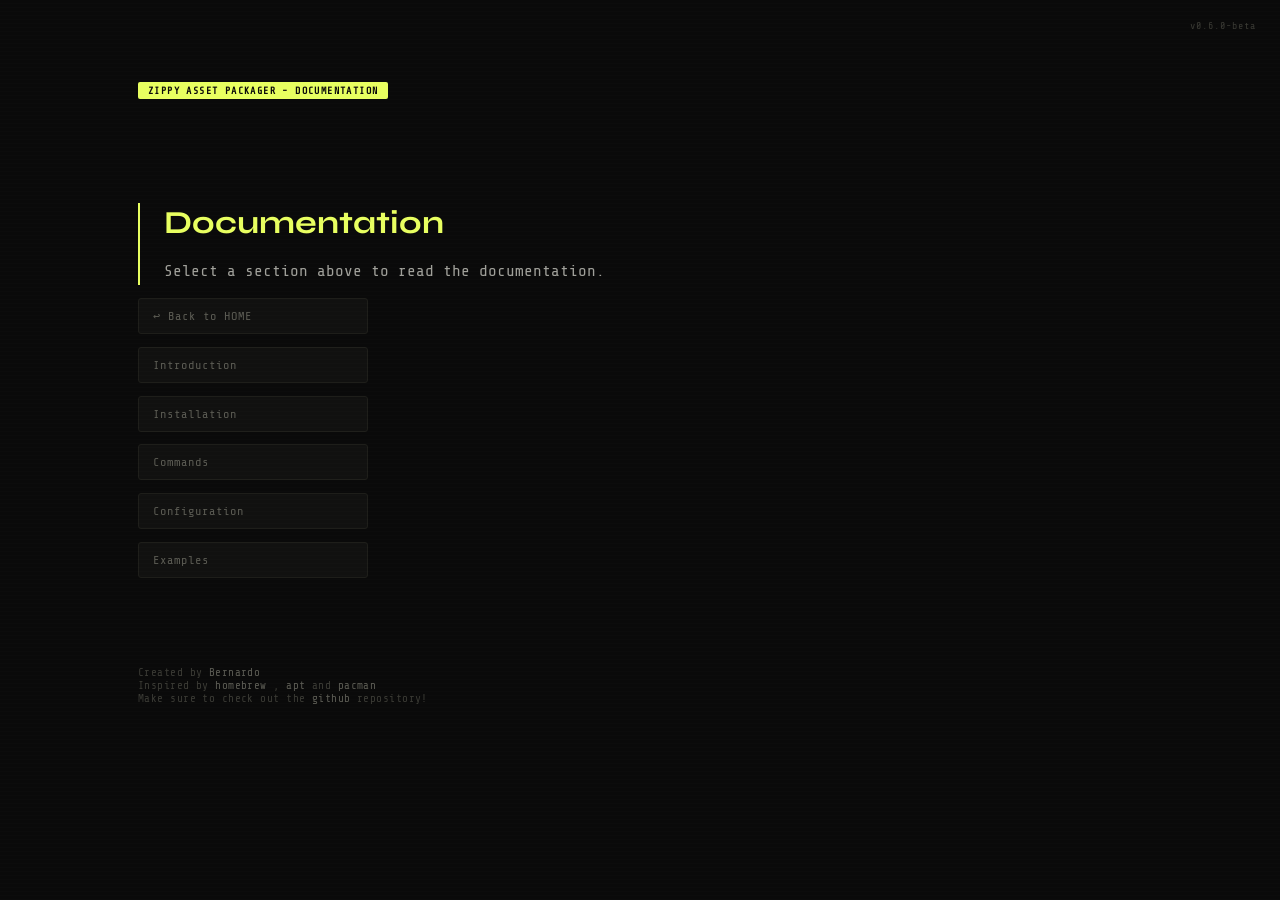
==== docs/index.html @ 1edbb24d "Adding new tabs" ====
<!DOCTYPE html>
<html lang="en">

<head>
    <meta charset="UTF-8">
    <meta name="viewport" content="width=device-width, initial-scale=1.0">

    <link rel="stylesheet" href="style.css">

    <link rel="preconnect" href="https://fonts.googleapis.com">
    <link href="https://fonts.googleapis.com/css2?family=Share+Tech+Mono&family=Syne:wght@400;700;800&display=swap" rel="stylesheet">

    <title>Zap PM Documentation</title>
</head>

<body>

    <div class="scanline"></div>
    <div class="corner-tag">v0.6.0-beta</div>


    <!-- HERO -->
    <section class="hero">

        <div class="hero-left">

            <span class="badge">
                Zippy Asset Packager - DOCUMENTATION
            </span>


            <!-- NAVEGAÇÃO -->
            <div class="actions">

                <!-- CONTEÚDO DA PÁGINA -->
                <div class="documentation-content">

                    <h1>Documentation</h1>

                    <p>
                        Select a section above to read the documentation.
                    </p>

                </div>

                <a class="btn-ghost" href="../index.html">
                    ↩ Back to HOME
                </a>

                <a class="btn-ghost" href="pages/introduction.html">
                    Introduction
                </a>

                <a class="btn-ghost" href="pages/installation.html">
                    Installation
                </a>

                <a class="btn-ghost" href="pages/commands.html">
                    Commands
                </a>

                <a class="btn-ghost" href="pages/configuration.html">
                    Configuration
                </a>

                <a class="btn-ghost" href="pages/examples.html">
                    Examples
                </a>

            </div>

        </div>

    </section>


    <footer>

        <p>
            Created by 
            <a href="https://github.com/Bkner3/" target="_blank">
                Bernardo
            </a>
        </p>

        <p>
            Inspired by 
            <a href="https://brew.sh">
                homebrew
            </a>,
            <a href="https://wiki.debian.org/Apt">
                apt
            </a>
            and
            <a href="https://wiki.archlinux.org/title/Pacman">
                pacman
            </a>
        </p>

        <p>
            Make sure to check out the 
            <a href="https://github.com/Bkner3/zap" target="_blank">
                github
            </a>
            repository!
        </p>

    </footer>


    <script src="main.js"></script>

</body>

</html>
---- docs/style.css ----
*, *::before, *::after {
  box-sizing: border-box;
  margin: 0;
  padding: 0;
}

:root {
  --yellow: #e8ff60;
  --bg: #0a0a0a;
  --surface: #111110;
  --border: #1e1e1a;
  --text-muted: #a0a09a;
  --text-dim: #5a5a52;
  --text-faint: #3a3a34;
}

html { scroll-behavior: smooth; }

body {
  background: var(--bg);
  color: var(--text-muted);
  font-family: 'Share Tech Mono', monospace;
  min-height: 100vh;
  position: relative;
  overflow-x: hidden;
}

/* Scanline */
.scanline {
  position: fixed;
  inset: 0;
  background: repeating-linear-gradient(
    to bottom,
    transparent 0px, transparent 3px,
    rgba(255,255,255,0.013) 3px, rgba(255,255,255,0.013) 4px
  );
  pointer-events: none;
  z-index: 100;
}

.corner-tag {
  position: fixed;
  top: 1.25rem;
  right: 1.5rem;
  font-size: 10px;
  color: var(--text-faint);
  letter-spacing: 0.1em;
  z-index: 101;
}

/* ── HERO ── */
.hero {
  display: flex;
  align-items: center;
  gap: 4rem;
  padding: 5rem 3rem 4rem;
  max-width: 1100px;
  margin: 0 auto;
}

.hero-left { flex: 1; min-width: 0; }
.hero-right { flex: 1; min-width: 0; }

.badge {
  display: inline-block;
  background: var(--yellow);
  color: #0a0a0a;
  font-size: 10px;
  font-weight: 700;
  letter-spacing: 0.14em;
  text-transform: uppercase;
  padding: 3px 10px;
  border-radius: 2px;
  margin-bottom: 1.5rem;
}

.ascii-logo {
  font-family: 'Share Tech Mono', monospace;
  font-size: 13px;
  line-height: 1.2;
  color: var(--yellow);
  white-space: pre;
  margin-bottom: 2rem;
  text-shadow: 0 0 10px rgba(232,255,96,0.4);
  animation: flicker 7s infinite;
}

@keyframes flicker {
  0%, 95%, 100% { opacity: 1; }
  96%            { opacity: 0.8; }
  97%            { opacity: 1; }
  98.5%          { opacity: 0.88; }
}

.cursor {
  display: inline-block;
  width: 9px;
  height: 14px;
  background: var(--yellow);
  vertical-align: middle;
  margin-left: 2px;
  animation: blink 1.1s steps(1) infinite;
}

.blink-cursor {
  display: inline-block;
  width: 8px;
  height: 13px;
  background: var(--yellow);
  vertical-align: middle;
  animation: blink 1.1s steps(1) infinite;
}

@keyframes blink {
  0%, 49%   { opacity: 1; }
  50%, 100% { opacity: 0; }
}

.description {
  font-family: 'Syne', sans-serif;
  font-size: 15px;
  color: var(--text-muted);
  line-height: 1.65;
  max-width: 420px;
  margin-bottom: 2.25rem;
}

.description strong { color: var(--yellow); font-weight: 700; }

.actions {
  display: flex;
  align-items: center;
  gap: 1.25rem;
  flex-wrap: wrap;
}

.btn-primary {
  display: inline-flex;
  align-items: center;
  gap: 8px;
  background: var(--yellow);
  color: #0a0a0a;
  font-family: 'Share Tech Mono', monospace;
  font-size: 13px;
  font-weight: 700;
  letter-spacing: 0.06em;
  padding: 10px 22px;
  border-radius: 3px;
  text-decoration: none;
  transition: transform 0.12s, box-shadow 0.12s;
}
.btn-primary:hover {
  transform: translateY(-2px);
  box-shadow: 0 6px 20px rgba(232,255,96,0.25);
}
.btn-primary:active { transform: scale(0.97); }

.btn-ghost {
  font-family: 'Share Tech Mono', monospace;
  font-size: 12px;
  color: var(--text-dim);
  text-decoration: none;
  border-bottom: 1px solid #2a2a24;
  padding-bottom: 1px;
  transition: color 0.15s, border-color 0.15s;
}
.btn-ghost:hover { color: var(--text-muted); border-color: var(--text-dim); }

/* ── FOOTER ── */
footer {
  max-width: 1100px;
  margin: 0 auto;
  padding: 1.5rem 3rem 2.5rem;
  font-size: 11px;
  color: var(--text-faint);
  letter-spacing: 0.04em;
}

footer a {
  color: var(--text-dim);
  text-decoration: none;
  transition: color 0.15s;
}
footer a:hover { color: var(--text-muted); }

/* ── DOCUMENTATION MENU ── */

.actions {
  margin-top: 2rem;
  display: flex;
  flex-direction: column;
  align-items: flex-start;
  gap: 0.8rem;
}


.btn-ghost {
  display: inline-flex;
  align-items: center;
  width: 230px;
  padding: 10px 14px;
  border: 1px solid var(--border);
  border-radius: 3px;
  background: var(--surface);
  color: var(--text-dim);
  text-decoration: none;
  font-size: 12px;
  letter-spacing: 0.08em;
  transition: 
    color 0.15s,
    border-color 0.15s,
    transform 0.15s,
    background 0.15s;
}


.btn-ghost:hover {
  color: var(--yellow);
  border-color: var(--yellow);
  background: #151510;
  transform: translateX(5px);
}


/* ── DOCUMENTATION CONTENT ── */

.documentation-content {
  margin-top: 3rem;
  max-width: 700px;
  border-left: 2px solid var(--yellow);
  padding-left: 1.5rem;
}


.documentation-content h1 {
  font-family: 'Syne', sans-serif;
  color: var(--yellow);
  font-size: 2rem;
  margin-bottom: 1rem;
}


.documentation-content p {
  line-height: 1.7;
  color: var(--text-muted);
}
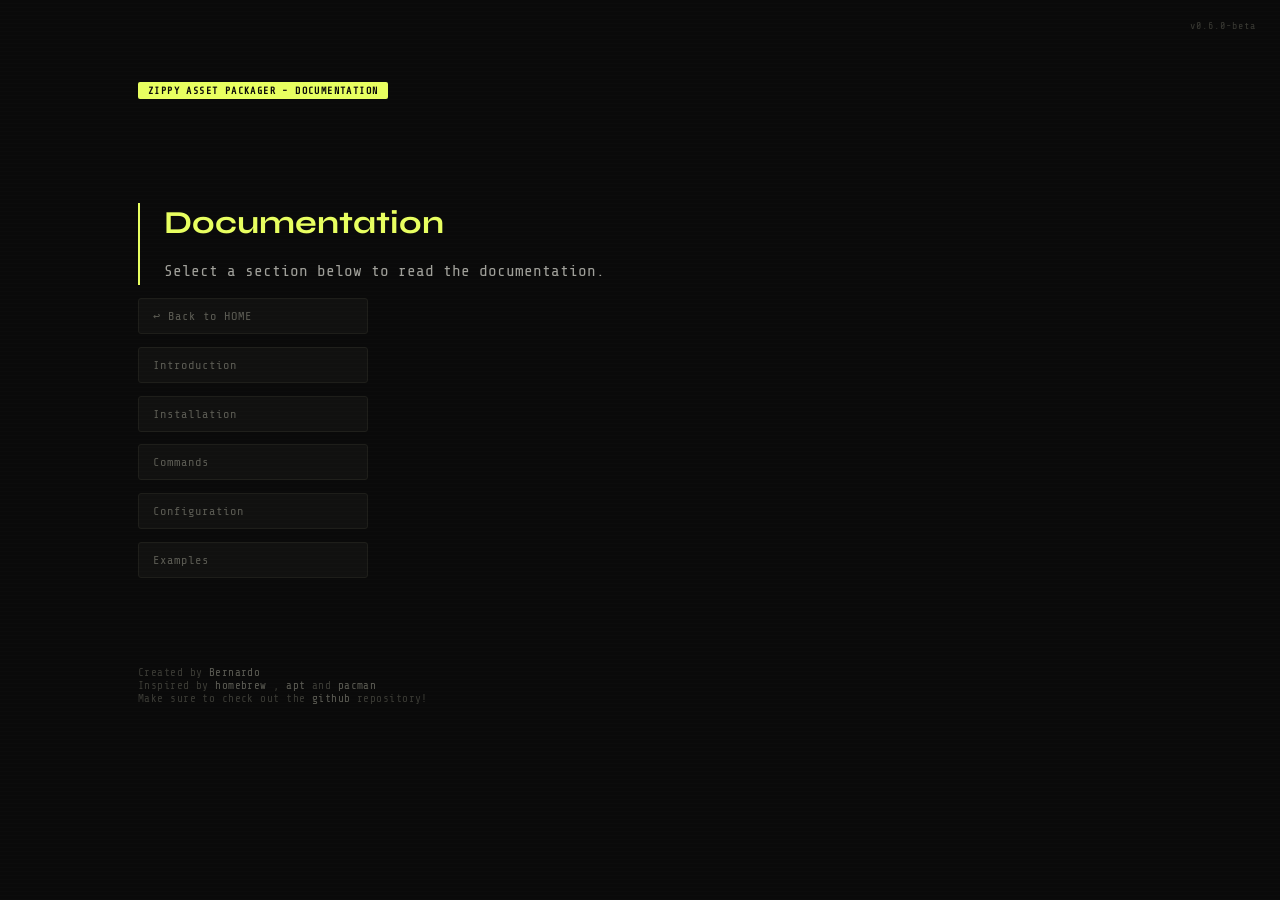
==== commit d002fc98: "Changing the system to use mds and a md system (not finished yet)" ====
--- a/docs/index.html
+++ b/docs/index.html
@@ -19,7 +19,6 @@
     <div class="corner-tag">v0.6.0-beta</div>
 
 
-    <!-- HERO -->
     <section class="hero">
 
         <div class="hero-left">
@@ -29,16 +28,14 @@
             </span>
 
 
-            <!-- NAVEGAÇÃO -->
             <div class="actions">
 
-                <!-- CONTEÚDO DA PÁGINA -->
                 <div class="documentation-content">
 
                     <h1>Documentation</h1>
 
                     <p>
-                        Select a section above to read the documentation.
+                        Select a section below to read the documentation.
                     </p>
 
                 </div>
@@ -47,23 +44,23 @@
                     ↩ Back to HOME
                 </a>
 
-                <a class="btn-ghost" href="pages/introduction.html">
+                <a class="btn-ghost" href="md/md_reader.html?file=introduction.md">
                     Introduction
                 </a>
 
-                <a class="btn-ghost" href="pages/installation.html">
+                <a class="btn-ghost" href="md/md_reader.html?file=installation.html">
                     Installation
                 </a>
 
-                <a class="btn-ghost" href="pages/commands.html">
+                <a class="btn-ghost" href="md/md_reader.html?file=commands.html">
                     Commands
                 </a>
 
-                <a class="btn-ghost" href="pages/configuration.html">
+                <a class="btn-ghost" href="md/md_reader.html?file=configuration.html">
                     Configuration
                 </a>
 
-                <a class="btn-ghost" href="pages/examples.html">
+                <a class="btn-ghost" href="md/md_reader.html?file=examples.html">
                     Examples
                 </a>
 
